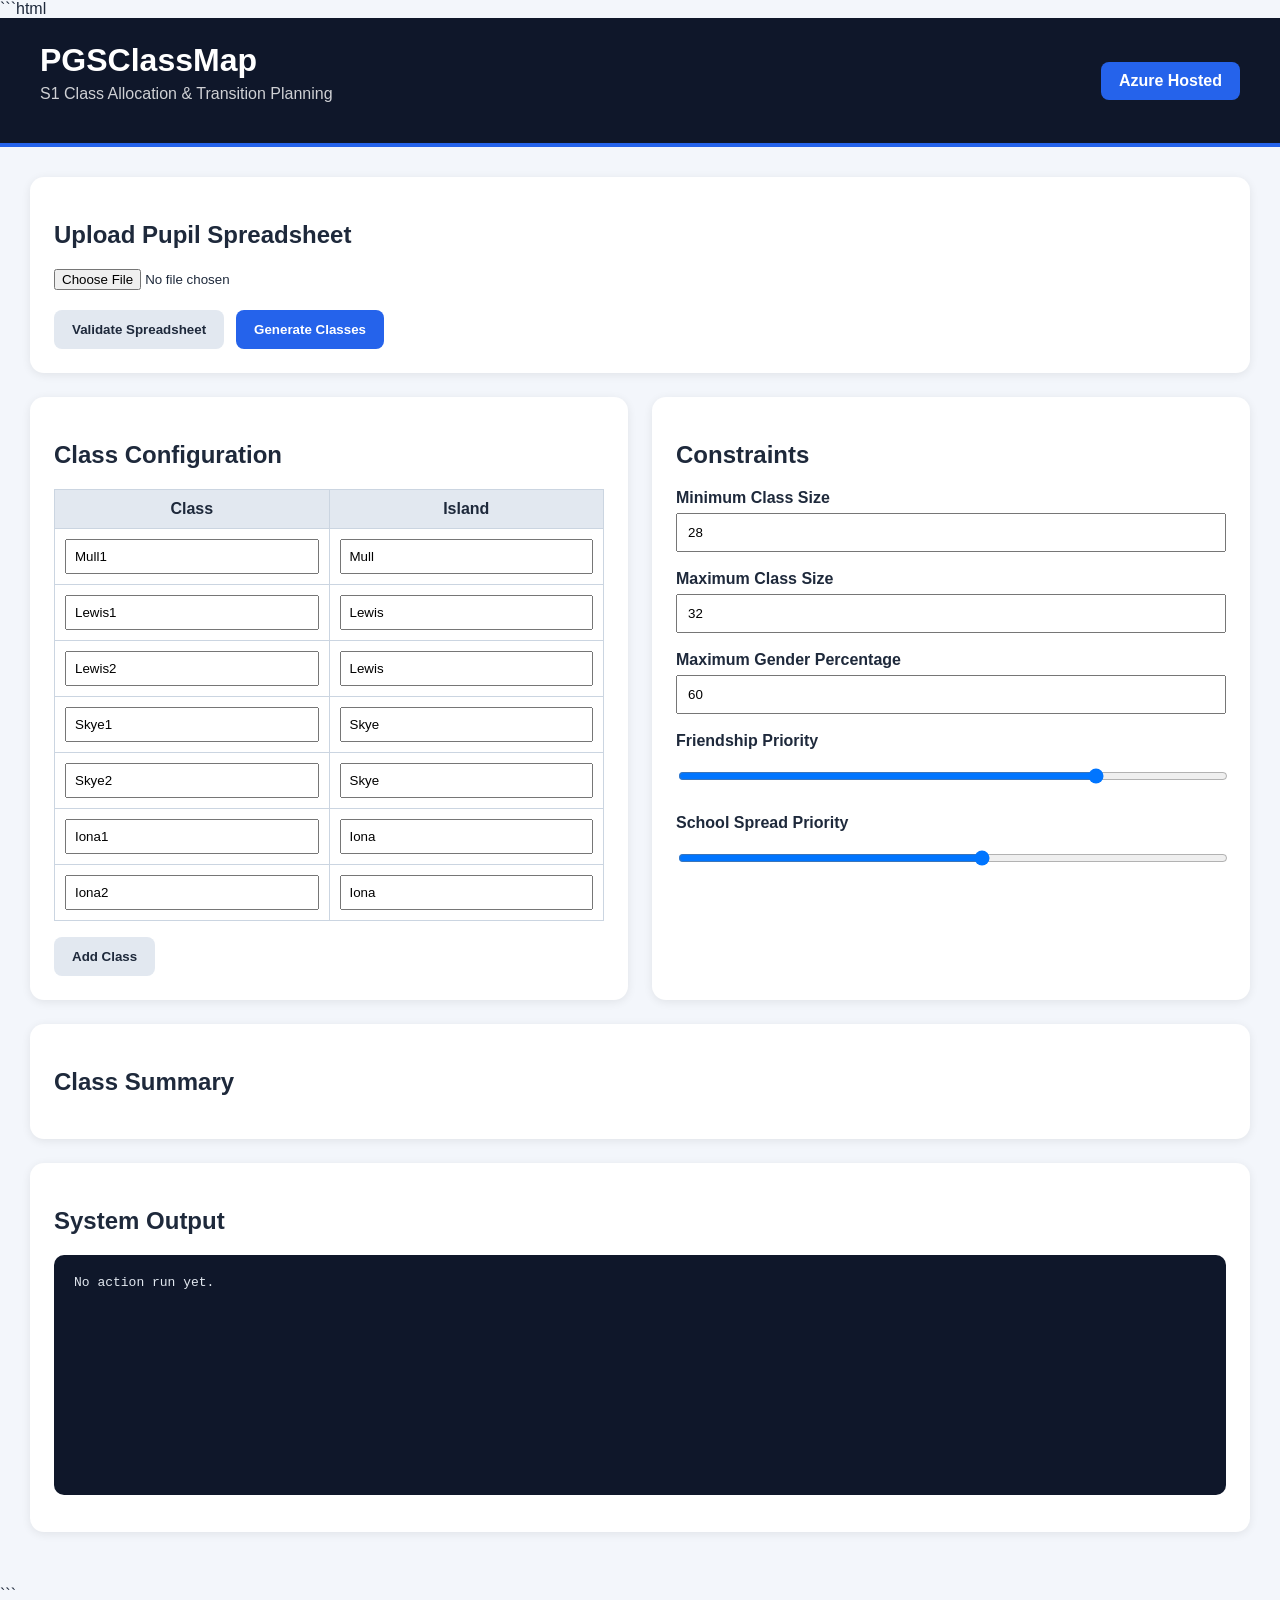
==== frontend/index.html @ bf215d84 "Major UI upgrade and configurable class setup" ====
```html
<!DOCTYPE html>
<html lang="en">
<head>
  <meta charset="UTF-8" />
  <meta name="viewport" content="width=device-width, initial-scale=1.0"/>
  <title>PGSClassMap</title>
  <link rel="stylesheet" href="styles.css">
</head>

<body>

  <header class="topbar">
    <div>
      <h1>PGSClassMap</h1>
      <p>S1 Class Allocation & Transition Planning</p>
    </div>

    <div class="topbar-badge">
      Azure Hosted
    </div>
  </header>

  <main class="container">

    <section class="card">
      <h2>Upload Pupil Spreadsheet</h2>

      <input type="file" id="pupilFile" accept=".xlsx,.xls">

      <div class="button-row">
        <button class="secondary-btn" onclick="validateFile()">
          Validate Spreadsheet
        </button>

        <button class="primary-btn" onclick="generateClasses()">
          Generate Classes
        </button>
      </div>
    </section>

    <section class="grid-2">

      <div class="card">
        <h2>Class Configuration</h2>

        <table id="classTable">
          <thead>
            <tr>
              <th>Class</th>
              <th>Island</th>
            </tr>
          </thead>

          <tbody>
            <tr><td><input value="Mull1"></td><td><input value="Mull"></td></tr>
            <tr><td><input value="Lewis1"></td><td><input value="Lewis"></td></tr>
            <tr><td><input value="Lewis2"></td><td><input value="Lewis"></td></tr>
            <tr><td><input value="Skye1"></td><td><input value="Skye"></td></tr>
            <tr><td><input value="Skye2"></td><td><input value="Skye"></td></tr>
            <tr><td><input value="Iona1"></td><td><input value="Iona"></td></tr>
            <tr><td><input value="Iona2"></td><td><input value="Iona"></td></tr>
          </tbody>
        </table>

        <button class="secondary-btn" onclick="addClassRow()">
          Add Class
        </button>

      </div>

      <div class="card">
        <h2>Constraints</h2>

        <div class="form-group">
          <label>Minimum Class Size</label>
          <input type="number" id="minClassSize" value="28">
        </div>

        <div class="form-group">
          <label>Maximum Class Size</label>
          <input type="number" id="maxClassSize" value="32">
        </div>

        <div class="form-group">
          <label>Maximum Gender Percentage</label>
          <input type="number" id="maxGenderPercent" value="60">
        </div>

        <div class="form-group">
          <label>Friendship Priority</label>
          <input type="range" id="friendPriority" min="1" max="10" value="8">
        </div>

        <div class="form-group">
          <label>School Spread Priority</label>
          <input type="range" id="schoolPriority" min="1" max="10" value="6">
        </div>

      </div>

    </section>

    <section class="card">
      <h2>Class Summary</h2>

      <div id="summaryCards" class="summary-grid">
      </div>
    </section>

    <section class="card">
      <h2>System Output</h2>

      <pre id="result">
No action run yet.
      </pre>
    </section>

  </main>

  <script src="app.js"></script>

</body>
</html>
```
---- frontend/styles.css ----
css
* {
  box-sizing: border-box;
}

body {
  margin: 0;
  background: #f3f6fb;
  font-family: Arial, Helvetica, sans-serif;
  color: #1e293b;
}

.topbar {
  background: #0f172a;
  color: white;
  padding: 24px 40px;

  display: flex;
  justify-content: space-between;
  align-items: center;

  border-bottom: 4px solid #2563eb;
}

.topbar h1 {
  margin: 0;
  font-size: 32px;
}

.topbar p {
  margin-top: 6px;
  opacity: 0.8;
}

.topbar-badge {
  background: #2563eb;
  padding: 10px 18px;
  border-radius: 8px;
  font-weight: bold;
}

.container {
  max-width: 1500px;
  margin: auto;
  padding: 30px;
}

.card {
  background: white;
  padding: 24px;
  margin-bottom: 24px;
  border-radius: 14px;
  box-shadow: 0 2px 10px rgba(0,0,0,0.08);
}

.grid-2 {
  display: grid;
  grid-template-columns: 1fr 1fr;
  gap: 24px;
}

.button-row {
  margin-top: 20px;
  display: flex;
  gap: 12px;
}

.primary-btn {
  background: #2563eb;
  color: white;
  border: none;
  padding: 12px 18px;
  border-radius: 8px;
  cursor: pointer;
  font-weight: bold;
}

.secondary-btn {
  background: #e2e8f0;
  color: #1e293b;
  border: none;
  padding: 12px 18px;
  border-radius: 8px;
  cursor: pointer;
  font-weight: bold;
}

.primary-btn:hover {
  background: #1d4ed8;
}

.secondary-btn:hover {
  background: #cbd5e1;
}

.form-group {
  margin-bottom: 18px;
}

.form-group label {
  display: block;
  margin-bottom: 6px;
  font-weight: bold;
}

.form-group input {
  width: 100%;
  padding: 10px;
}

table {
  width: 100%;
  border-collapse: collapse;
  margin-bottom: 16px;
}

table th {
  background: #e2e8f0;
}

table th,
table td {
  border: 1px solid #cbd5e1;
  padding: 10px;
}

table input {
  width: 100%;
  padding: 8px;
}

.summary-grid {
  display: grid;
  grid-template-columns: repeat(auto-fit, minmax(220px, 1fr));
  gap: 18px;
}

.summary-card {
  background: #eff6ff;
  border-left: 5px solid #2563eb;
  padding: 18px;
  border-radius: 10px;
}

.summary-card h3 {
  margin-top: 0;
}

pre {
  background: #0f172a;
  color: #e2e8f0;
  padding: 20px;
  overflow: auto;
  border-radius: 10px;
  min-height: 200px;
}
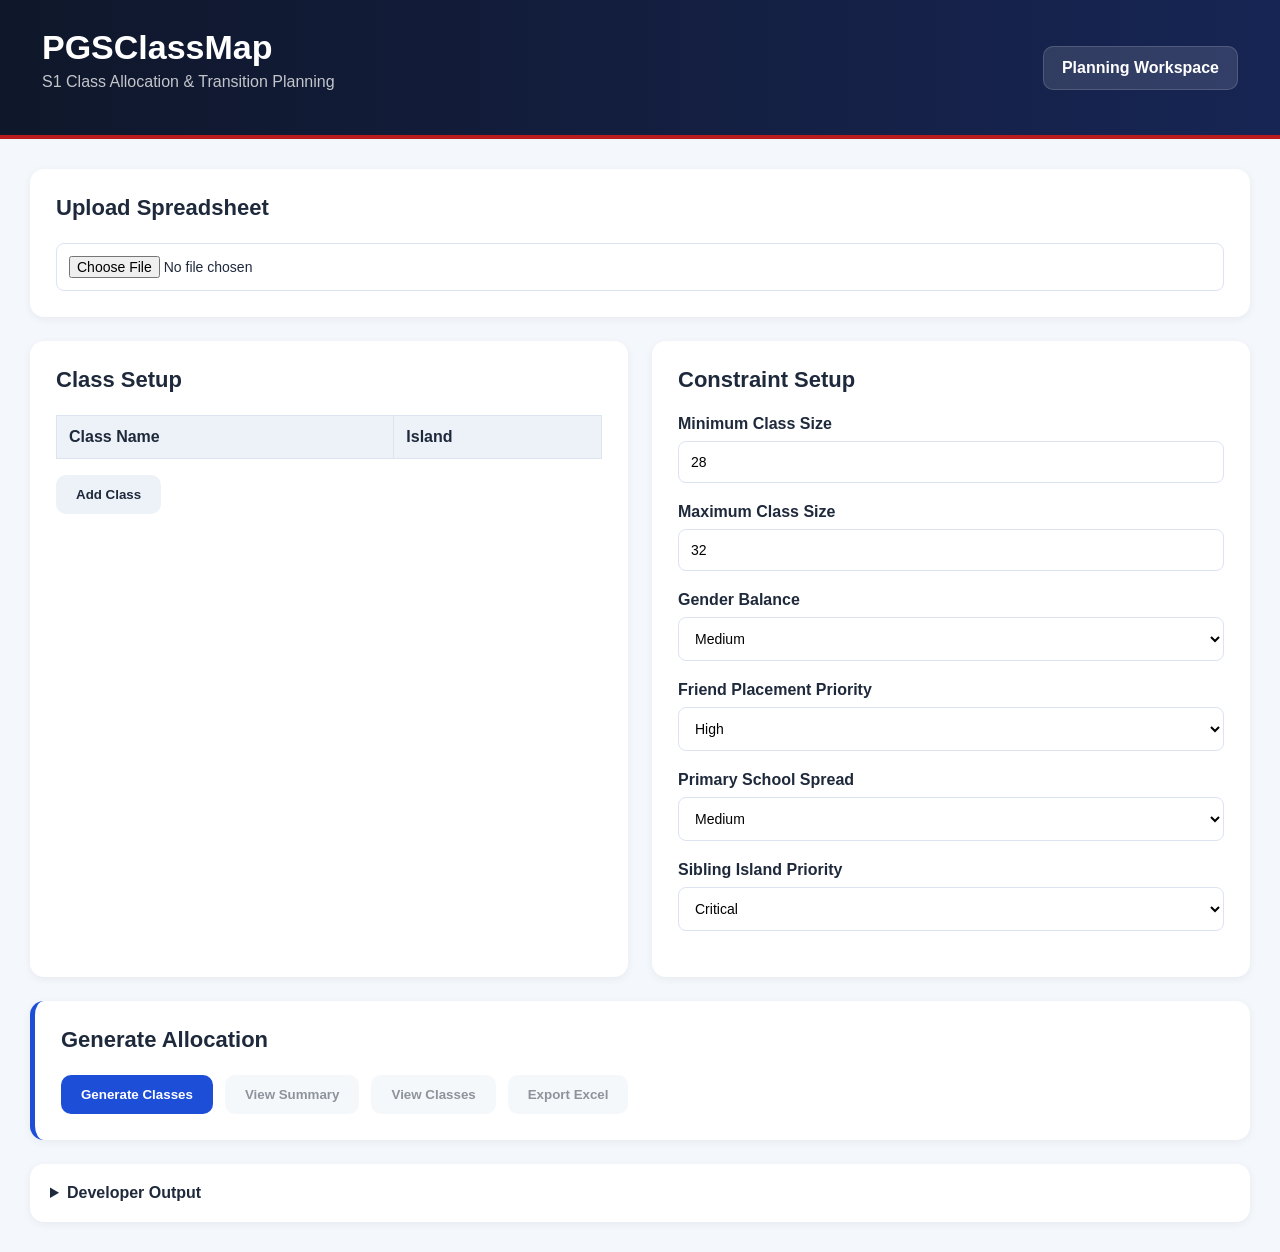
==== commit 9af06a79: "Refactor frontend workflow and styling" ====
--- a/frontend/index.html
+++ b/frontend/index.html
@@ -1,125 +1,216 @@
-```html
 <!DOCTYPE html>
 <html lang="en">
+
 <head>
   <meta charset="UTF-8" />
   <meta name="viewport" content="width=device-width, initial-scale=1.0"/>
+
   <title>PGSClassMap</title>
+
   <link rel="stylesheet" href="styles.css">
 </head>
 
 <body>
 
   <header class="topbar">
+
     <div>
       <h1>PGSClassMap</h1>
       <p>S1 Class Allocation & Transition Planning</p>
     </div>
 
-    <div class="topbar-badge">
-      Azure Hosted
+    <div class="header-badge">
+      Planning Workspace
     </div>
+
   </header>
 
   <main class="container">
 
     <section class="card">
-      <h2>Upload Pupil Spreadsheet</h2>
-
-      <input type="file" id="pupilFile" accept=".xlsx,.xls">
-
-      <div class="button-row">
-        <button class="secondary-btn" onclick="validateFile()">
-          Validate Spreadsheet
-        </button>
-
-        <button class="primary-btn" onclick="generateClasses()">
-          Generate Classes
-        </button>
-      </div>
+
+      <div class="section-header">
+        <h2>Upload Spreadsheet</h2>
+      </div>
+
+      <input
+        type="file"
+        id="pupilFile"
+        accept=".xlsx,.xls"
+      >
+
     </section>
 
     <section class="grid-2">
 
       <div class="card">
-        <h2>Class Configuration</h2>
+
+        <div class="section-header">
+          <h2>Class Setup</h2>
+        </div>
 
         <table id="classTable">
+
           <thead>
             <tr>
-              <th>Class</th>
+              <th>Class Name</th>
               <th>Island</th>
             </tr>
           </thead>
 
           <tbody>
-            <tr><td><input value="Mull1"></td><td><input value="Mull"></td></tr>
-            <tr><td><input value="Lewis1"></td><td><input value="Lewis"></td></tr>
-            <tr><td><input value="Lewis2"></td><td><input value="Lewis"></td></tr>
-            <tr><td><input value="Skye1"></td><td><input value="Skye"></td></tr>
-            <tr><td><input value="Skye2"></td><td><input value="Skye"></td></tr>
-            <tr><td><input value="Iona1"></td><td><input value="Iona"></td></tr>
-            <tr><td><input value="Iona2"></td><td><input value="Iona"></td></tr>
           </tbody>
+
         </table>
 
-        <button class="secondary-btn" onclick="addClassRow()">
+        <button
+          class="secondary-btn"
+          onclick="addClassRow()"
+        >
           Add Class
         </button>
 
       </div>
 
       <div class="card">
-        <h2>Constraints</h2>
+
+        <div class="section-header">
+          <h2>Constraint Setup</h2>
+        </div>
 
         <div class="form-group">
           <label>Minimum Class Size</label>
-          <input type="number" id="minClassSize" value="28">
+
+          <input
+            type="number"
+            id="minClassSize"
+            value="28"
+          >
         </div>
 
         <div class="form-group">
           <label>Maximum Class Size</label>
-          <input type="number" id="maxClassSize" value="32">
-        </div>
-
-        <div class="form-group">
-          <label>Maximum Gender Percentage</label>
-          <input type="number" id="maxGenderPercent" value="60">
-        </div>
-
-        <div class="form-group">
-          <label>Friendship Priority</label>
-          <input type="range" id="friendPriority" min="1" max="10" value="8">
-        </div>
-
-        <div class="form-group">
-          <label>School Spread Priority</label>
-          <input type="range" id="schoolPriority" min="1" max="10" value="6">
+
+          <input
+            type="number"
+            id="maxClassSize"
+            value="32"
+          >
+        </div>
+
+        <div class="form-group">
+
+          <label>Gender Balance</label>
+
+          <select id="genderPriority">
+            <option value="1">Very Low</option>
+            <option value="2">Low</option>
+            <option value="3" selected>Medium</option>
+            <option value="4">High</option>
+            <option value="5">Critical</option>
+          </select>
+
+        </div>
+
+        <div class="form-group">
+
+          <label>Friend Placement Priority</label>
+
+          <select id="friendPriority">
+            <option value="1">Very Low</option>
+            <option value="2">Low</option>
+            <option value="3">Medium</option>
+            <option value="4" selected>High</option>
+            <option value="5">Critical</option>
+          </select>
+
+        </div>
+
+        <div class="form-group">
+
+          <label>Primary School Spread</label>
+
+          <select id="schoolPriority">
+            <option value="1">Very Low</option>
+            <option value="2">Low</option>
+            <option value="3" selected>Medium</option>
+            <option value="4">High</option>
+            <option value="5">Critical</option>
+          </select>
+
+        </div>
+
+        <div class="form-group">
+
+          <label>Sibling Island Priority</label>
+
+          <select id="siblingPriority">
+            <option value="3">Medium</option>
+            <option value="4">High</option>
+            <option value="5" selected>Critical</option>
+          </select>
+
         </div>
 
       </div>
 
     </section>
 
-    <section class="card">
-      <h2>Class Summary</h2>
-
-      <div id="summaryCards" class="summary-grid">
-      </div>
+    <section class="card action-card">
+
+      <div class="section-header">
+        <h2>Generate Allocation</h2>
+      </div>
+
+      <div class="button-row">
+
+        <button
+          class="primary-btn"
+          onclick="generateClasses()"
+        >
+          Generate Classes
+        </button>
+
+        <button
+          class="secondary-btn"
+          disabled
+        >
+          View Summary
+        </button>
+
+        <button
+          class="secondary-btn"
+          disabled
+        >
+          View Classes
+        </button>
+
+        <button
+          class="secondary-btn"
+          disabled
+        >
+          Export Excel
+        </button>
+
+      </div>
+
     </section>
 
-    <section class="card">
-      <h2>System Output</h2>
+    <details class="debug-panel">
+
+      <summary>
+        Developer Output
+      </summary>
 
       <pre id="result">
-No action run yet.
+No output yet.
       </pre>
-    </section>
+
+    </details>
 
   </main>
 
   <script src="app.js"></script>
 
 </body>
-</html>
-```
+</html>
--- a/frontend/styles.css
+++ b/frontend/styles.css
@@ -1,156 +1,303 @@
-css
+:root {
+
+  --school-blue: #1d4ed8;
+  --school-blue-dark: #0f172a;
+
+  --school-red: #b91c1c;
+
+  --school-white: #ffffff;
+
+  --background: #f4f7fb;
+
+  --card-bg: #ffffff;
+
+  --border: #dbe4f0;
+
+  --text-main: #1e293b;
+
+  --text-muted: #64748b;
+
+  --shadow:
+    0 2px 8px rgba(0,0,0,0.06);
+
+  --radius: 14px;
+}
+
 * {
   box-sizing: border-box;
 }
 
 body {
+
   margin: 0;
-  background: #f3f6fb;
-  font-family: Arial, Helvetica, sans-serif;
-  color: #1e293b;
+
+  background: var(--background);
+
+  color: var(--text-main);
+
+  font-family:
+    Inter,
+    Segoe UI,
+    Arial,
+    sans-serif;
 }
 
 .topbar {
-  background: #0f172a;
+
+  background:
+    linear-gradient(
+      90deg,
+      var(--school-blue-dark),
+      #172554
+    );
+
   color: white;
-  padding: 24px 40px;
+
+  padding: 28px 42px;
 
   display: flex;
+
   justify-content: space-between;
+
   align-items: center;
 
-  border-bottom: 4px solid #2563eb;
+  border-bottom:
+    4px solid var(--school-red);
 }
 
 .topbar h1 {
+
   margin: 0;
-  font-size: 32px;
+
+  font-size: 34px;
+
+  font-weight: 700;
 }
 
 .topbar p {
+
   margin-top: 6px;
-  opacity: 0.8;
-}
-
-.topbar-badge {
-  background: #2563eb;
-  padding: 10px 18px;
+
+  color: rgba(255,255,255,0.75);
+}
+
+.header-badge {
+
+  background:
+    rgba(255,255,255,0.12);
+
+  padding: 12px 18px;
+
+  border-radius: 10px;
+
+  border:
+    1px solid rgba(255,255,255,0.15);
+
+  font-weight: 600;
+}
+
+.container {
+
+  max-width: 1500px;
+
+  margin: auto;
+
+  padding: 30px;
+}
+
+.grid-2 {
+
+  display: grid;
+
+  grid-template-columns: 1fr 1fr;
+
+  gap: 24px;
+}
+
+.card {
+
+  background: var(--card-bg);
+
+  border-radius: var(--radius);
+
+  box-shadow: var(--shadow);
+
+  padding: 26px;
+
+  margin-bottom: 24px;
+}
+
+.section-header {
+
+  margin-bottom: 22px;
+}
+
+.section-header h2 {
+
+  margin: 0;
+
+  font-size: 22px;
+}
+
+.form-group {
+
+  margin-bottom: 20px;
+}
+
+.form-group label {
+
+  display: block;
+
+  margin-bottom: 8px;
+
+  font-weight: 600;
+}
+
+input,
+select {
+
+  width: 100%;
+
+  padding: 12px;
+
   border-radius: 8px;
-  font-weight: bold;
-}
-
-.container {
-  max-width: 1500px;
-  margin: auto;
-  padding: 30px;
-}
-
-.card {
+
+  border:
+    1px solid var(--border);
+
   background: white;
-  padding: 24px;
-  margin-bottom: 24px;
-  border-radius: 14px;
-  box-shadow: 0 2px 10px rgba(0,0,0,0.08);
-}
-
-.grid-2 {
-  display: grid;
-  grid-template-columns: 1fr 1fr;
-  gap: 24px;
-}
-
-.button-row {
-  margin-top: 20px;
-  display: flex;
-  gap: 12px;
-}
-
-.primary-btn {
-  background: #2563eb;
-  color: white;
-  border: none;
-  padding: 12px 18px;
-  border-radius: 8px;
-  cursor: pointer;
-  font-weight: bold;
-}
-
-.secondary-btn {
-  background: #e2e8f0;
-  color: #1e293b;
-  border: none;
-  padding: 12px 18px;
-  border-radius: 8px;
-  cursor: pointer;
-  font-weight: bold;
-}
-
-.primary-btn:hover {
-  background: #1d4ed8;
-}
-
-.secondary-btn:hover {
-  background: #cbd5e1;
-}
-
-.form-group {
-  margin-bottom: 18px;
-}
-
-.form-group label {
-  display: block;
-  margin-bottom: 6px;
-  font-weight: bold;
-}
-
-.form-group input {
+
+  font-size: 14px;
+}
+
+table {
+
   width: 100%;
-  padding: 10px;
-}
-
-table {
-  width: 100%;
+
   border-collapse: collapse;
+
   margin-bottom: 16px;
 }
 
 table th {
-  background: #e2e8f0;
+
+  text-align: left;
+
+  background: #edf2f8;
+
+  color: var(--text-main);
 }
 
 table th,
 table td {
-  border: 1px solid #cbd5e1;
-  padding: 10px;
-}
-
-table input {
-  width: 100%;
-  padding: 8px;
-}
-
-.summary-grid {
-  display: grid;
-  grid-template-columns: repeat(auto-fit, minmax(220px, 1fr));
-  gap: 18px;
-}
-
-.summary-card {
-  background: #eff6ff;
-  border-left: 5px solid #2563eb;
+
+  border:
+    1px solid var(--border);
+
+  padding: 12px;
+}
+
+.button-row {
+
+  display: flex;
+
+  gap: 12px;
+
+  flex-wrap: wrap;
+}
+
+.primary-btn {
+
+  background: var(--school-blue);
+
+  color: white;
+
+  border: none;
+
+  padding: 12px 20px;
+
+  border-radius: 10px;
+
+  font-weight: 600;
+
+  cursor: pointer;
+
+  transition: 0.2s;
+}
+
+.primary-btn:hover {
+
+  background: #1e40af;
+}
+
+.secondary-btn {
+
+  background: #edf2f8;
+
+  color: var(--text-main);
+
+  border: none;
+
+  padding: 12px 20px;
+
+  border-radius: 10px;
+
+  font-weight: 600;
+
+  cursor: pointer;
+
+  transition: 0.2s;
+}
+
+.secondary-btn:hover {
+
+  background: #dbe4f0;
+}
+
+.secondary-btn:disabled {
+
+  opacity: 0.5;
+
+  cursor: not-allowed;
+}
+
+.action-card {
+
+  border-left:
+    5px solid var(--school-blue);
+}
+
+.debug-panel {
+
+  background: white;
+
+  border-radius: var(--radius);
+
+  padding: 20px;
+
+  box-shadow: var(--shadow);
+}
+
+.debug-panel summary {
+
+  cursor: pointer;
+
+  font-weight: 600;
+}
+
+pre {
+
+  background: #0f172a;
+
+  color: #dbeafe;
+
   padding: 18px;
+
+  overflow: auto;
+
   border-radius: 10px;
-}
-
-.summary-card h3 {
-  margin-top: 0;
-}
-
-pre {
-  background: #0f172a;
-  color: #e2e8f0;
-  padding: 20px;
-  overflow: auto;
-  border-radius: 10px;
-  min-height: 200px;
+
+  margin-top: 16px;
+
+  min-height: 180px;
 }
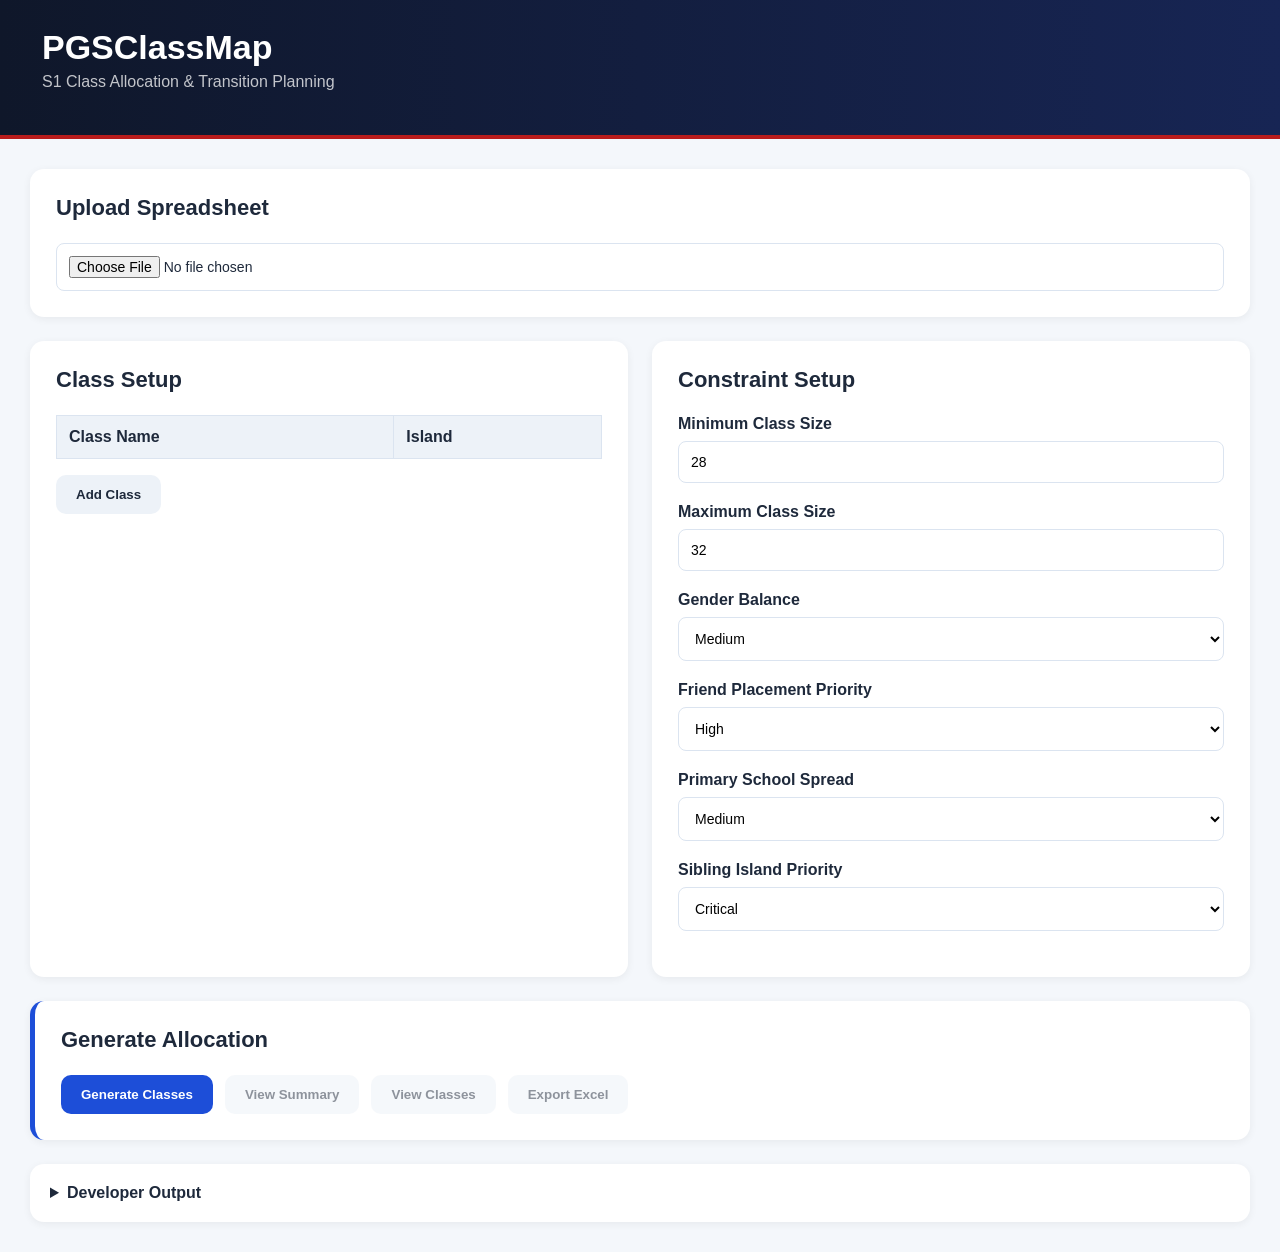
==== commit 3acdb780: "Add Excel-style summary and export" ====
--- a/frontend/index.html
+++ b/frontend/index.html
@@ -4,104 +4,66 @@
 <head>
   <meta charset="UTF-8" />
   <meta name="viewport" content="width=device-width, initial-scale=1.0"/>
-
   <title>PGSClassMap</title>
-
   <link rel="stylesheet" href="styles.css">
 </head>
 
 <body>
 
   <header class="topbar">
-
     <div>
       <h1>PGSClassMap</h1>
       <p>S1 Class Allocation & Transition Planning</p>
     </div>
-
-    <div class="header-badge">
-      Planning Workspace
-    </div>
-
   </header>
 
   <main class="container">
 
     <section class="card">
-
       <div class="section-header">
         <h2>Upload Spreadsheet</h2>
       </div>
 
-      <input
-        type="file"
-        id="pupilFile"
-        accept=".xlsx,.xls"
-      >
-
+      <input type="file" id="pupilFile" accept=".xlsx,.xls">
     </section>
 
     <section class="grid-2">
 
       <div class="card">
-
         <div class="section-header">
           <h2>Class Setup</h2>
         </div>
 
         <table id="classTable">
-
           <thead>
             <tr>
               <th>Class Name</th>
               <th>Island</th>
             </tr>
           </thead>
-
-          <tbody>
-          </tbody>
-
+          <tbody></tbody>
         </table>
 
-        <button
-          class="secondary-btn"
-          onclick="addClassRow()"
-        >
-          Add Class
-        </button>
-
+        <button class="secondary-btn" onclick="addClassRow()">Add Class</button>
       </div>
 
       <div class="card">
-
         <div class="section-header">
           <h2>Constraint Setup</h2>
         </div>
 
         <div class="form-group">
           <label>Minimum Class Size</label>
-
-          <input
-            type="number"
-            id="minClassSize"
-            value="28"
-          >
+          <input type="number" id="minClassSize" value="28">
         </div>
 
         <div class="form-group">
           <label>Maximum Class Size</label>
-
-          <input
-            type="number"
-            id="maxClassSize"
-            value="32"
-          >
+          <input type="number" id="maxClassSize" value="32">
         </div>
 
         <div class="form-group">
-
           <label>Gender Balance</label>
-
           <select id="genderPriority">
             <option value="1">Very Low</option>
             <option value="2">Low</option>
@@ -109,13 +71,10 @@
             <option value="4">High</option>
             <option value="5">Critical</option>
           </select>
-
         </div>
 
         <div class="form-group">
-
           <label>Friend Placement Priority</label>
-
           <select id="friendPriority">
             <option value="1">Very Low</option>
             <option value="2">Low</option>
@@ -123,13 +82,10 @@
             <option value="4" selected>High</option>
             <option value="5">Critical</option>
           </select>
-
         </div>
 
         <div class="form-group">
-
           <label>Primary School Spread</label>
-
           <select id="schoolPriority">
             <option value="1">Very Low</option>
             <option value="2">Low</option>
@@ -137,75 +93,39 @@
             <option value="4">High</option>
             <option value="5">Critical</option>
           </select>
-
         </div>
 
         <div class="form-group">
-
           <label>Sibling Island Priority</label>
-
           <select id="siblingPriority">
             <option value="3">Medium</option>
             <option value="4">High</option>
             <option value="5" selected>Critical</option>
           </select>
-
         </div>
-
       </div>
 
     </section>
 
     <section class="card action-card">
-
       <div class="section-header">
         <h2>Generate Allocation</h2>
       </div>
 
       <div class="button-row">
+        <button class="primary-btn" onclick="generateClasses()">Generate Classes</button>
 
-        <button
-          class="primary-btn"
-          onclick="generateClasses()"
-        >
-          Generate Classes
-        </button>
+        <button id="viewSummaryBtn" class="secondary-btn" disabled onclick="openSummary()">View Summary</button>
 
-        <button
-          class="secondary-btn"
-          disabled
-        >
-          View Summary
-        </button>
+        <button class="secondary-btn" disabled>View Classes</button>
 
-        <button
-          class="secondary-btn"
-          disabled
-        >
-          View Classes
-        </button>
-
-        <button
-          class="secondary-btn"
-          disabled
-        >
-          Export Excel
-        </button>
-
+        <button id="exportExcelBtn" class="secondary-btn" disabled onclick="exportExcel()">Export Excel</button>
       </div>
-
     </section>
 
     <details class="debug-panel">
-
-      <summary>
-        Developer Output
-      </summary>
-
-      <pre id="result">
-No output yet.
-      </pre>
-
+      <summary>Developer Output</summary>
+      <pre id="result">No output yet.</pre>
     </details>
 
   </main>
@@ -213,4 +133,4 @@
   <script src="app.js"></script>
 
 </body>
-</html>+</html>
--- a/frontend/styles.css
+++ b/frontend/styles.css
@@ -300,4 +300,76 @@
   margin-top: 16px;
 
   min-height: 180px;
-}+}
+
+
+.report-page .card {
+  overflow: hidden;
+}
+
+.report-title h2 {
+  margin: 0 0 10px 0;
+  color: var(--school-blue-dark);
+}
+
+.kpi-grid {
+  display: grid;
+  grid-template-columns: repeat(auto-fit, minmax(210px, 1fr));
+  gap: 18px;
+  margin-bottom: 24px;
+}
+
+.kpi-card {
+  background: white;
+  border-radius: var(--radius);
+  box-shadow: var(--shadow);
+  padding: 22px;
+  border-top: 5px solid var(--school-blue);
+}
+
+.kpi-card span {
+  display: block;
+  color: var(--text-muted);
+  font-weight: 600;
+  margin-bottom: 8px;
+}
+
+.kpi-card strong {
+  font-size: 30px;
+  color: var(--school-blue-dark);
+}
+
+.report-section-title {
+  background: var(--school-blue);
+  color: white;
+  padding: 12px 16px;
+  margin: -26px -26px 20px -26px;
+  font-size: 18px;
+}
+
+.table-wrap {
+  overflow-x: auto;
+}
+
+.report-table {
+  width: 100%;
+  border-collapse: collapse;
+  font-size: 14px;
+}
+
+.report-table th {
+  background: #dbeafe;
+  color: #0f172a;
+  font-weight: 700;
+}
+
+.report-table th,
+.report-table td {
+  border: 1px solid var(--border);
+  padding: 10px 12px;
+  text-align: left;
+}
+
+.report-table tbody tr:nth-child(even) {
+  background: #f8fafc;
+}
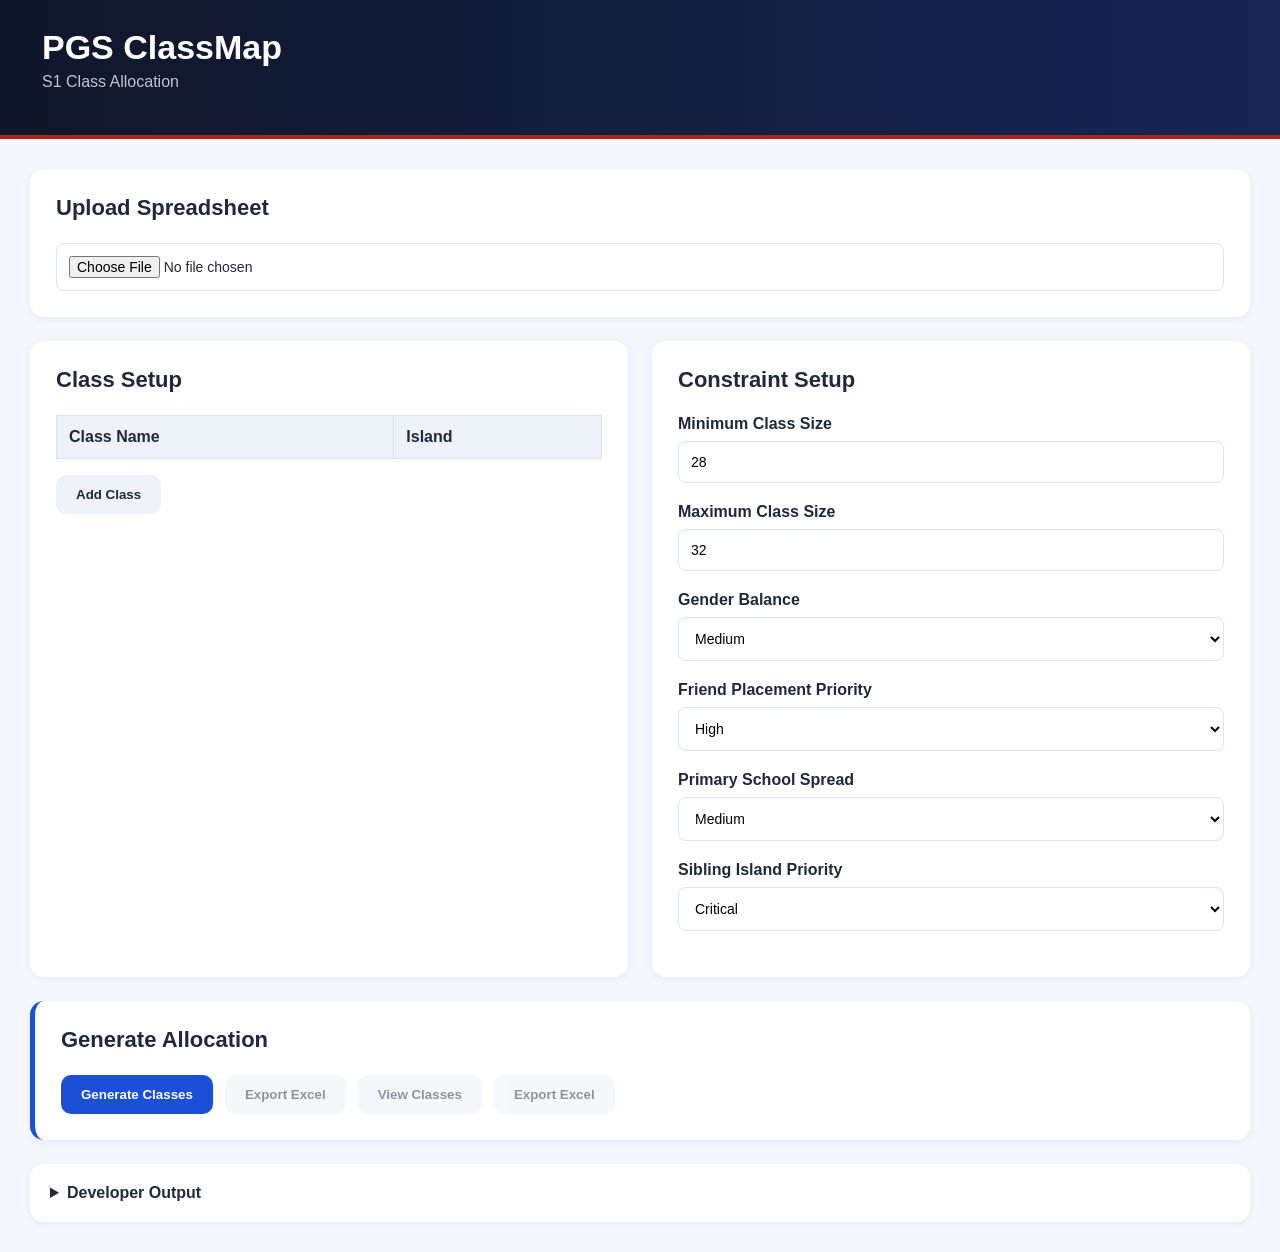
==== commit cc740ef1: "Fix summary rendering and export flow" ====
--- a/frontend/index.html
+++ b/frontend/index.html
@@ -4,7 +4,7 @@
 <head>
   <meta charset="UTF-8" />
   <meta name="viewport" content="width=device-width, initial-scale=1.0"/>
-  <title>PGSClassMap</title>
+  <title>PGS ClassMap</title>
   <link rel="stylesheet" href="styles.css">
 </head>
 
@@ -12,8 +12,8 @@
 
   <header class="topbar">
     <div>
-      <h1>PGSClassMap</h1>
-      <p>S1 Class Allocation & Transition Planning</p>
+      <h1>PGS ClassMap</h1>
+      <p>S1 Class Allocation</p>
     </div>
   </header>
 
@@ -115,11 +115,26 @@
       <div class="button-row">
         <button class="primary-btn" onclick="generateClasses()">Generate Classes</button>
 
-        <button id="viewSummaryBtn" class="secondary-btn" disabled onclick="openSummary()">View Summary</button>
+        <button
+  id="exportBtn"
+  class="secondary-btn"
+  disabled
+  onclick="exportExcel()"
+>
+  Export Excel
+</button>
 
         <button class="secondary-btn" disabled>View Classes</button>
 
-        <button id="exportExcelBtn" class="secondary-btn" disabled onclick="exportExcel()">Export Excel</button>
+        <button
+  id="exportBtn"
+  class="secondary-btn"
+  disabled
+  onclick="exportExcel()"
+>
+  Export Excel
+</button>
+
       </div>
     </section>
 
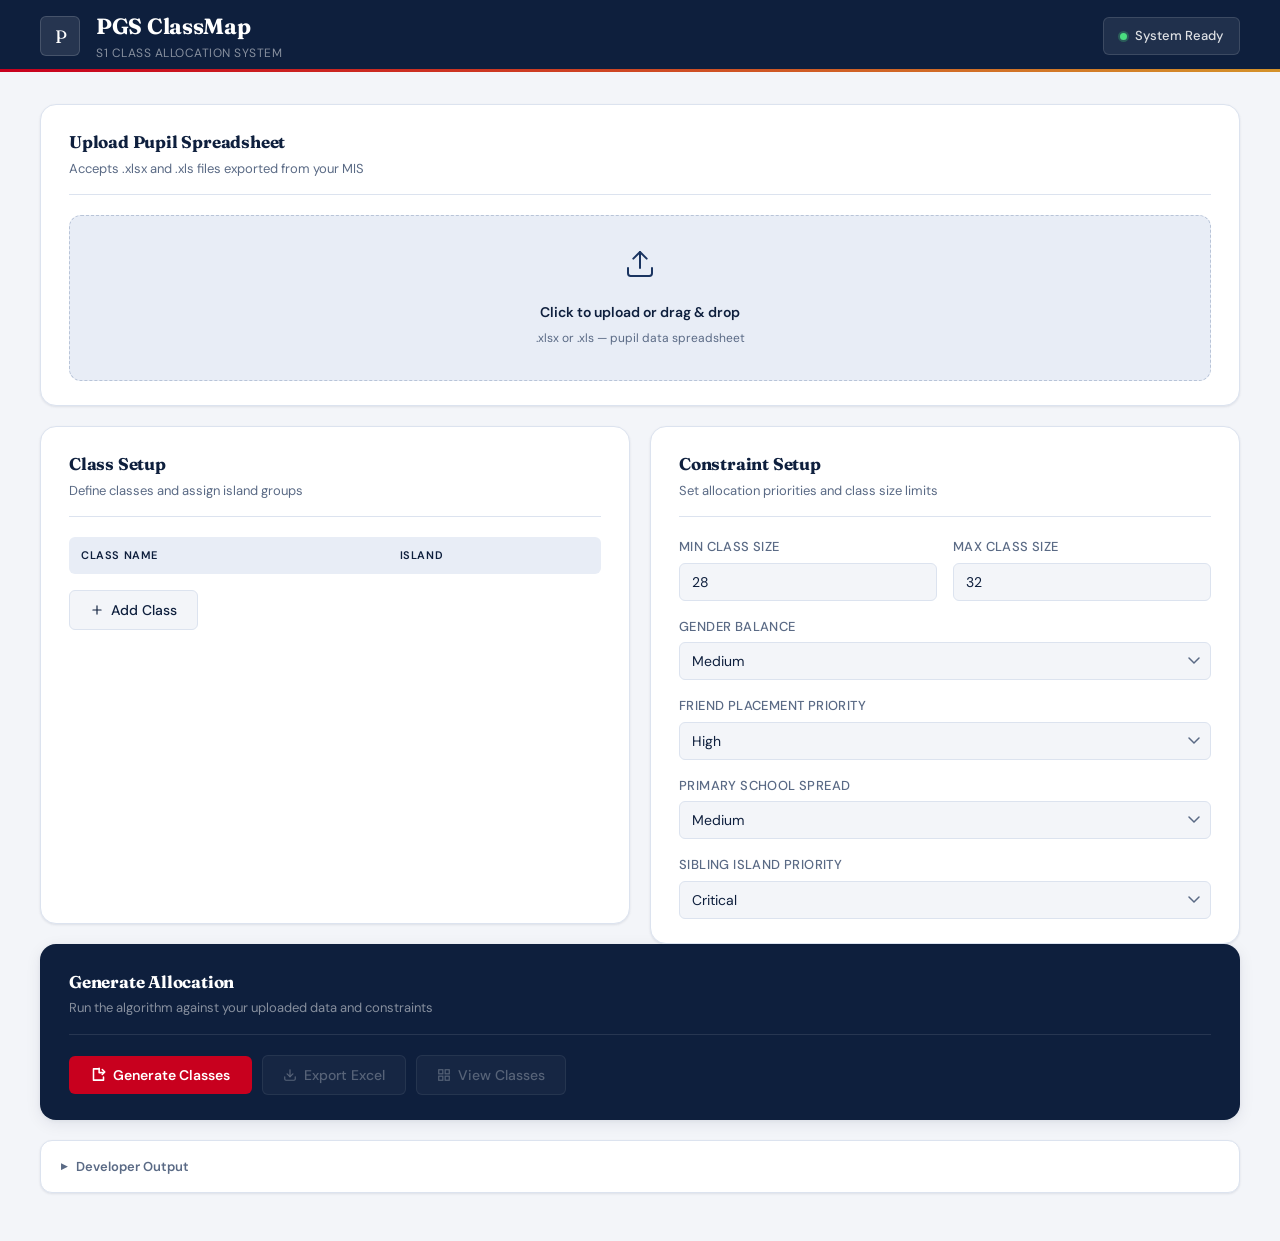
==== commit 31fd0fe0: "cosmetic changes by Claude AI" ====
--- a/frontend/index.html
+++ b/frontend/index.html
@@ -1,39 +1,58 @@
 <!DOCTYPE html>
 <html lang="en">
-
 <head>
   <meta charset="UTF-8" />
   <meta name="viewport" content="width=device-width, initial-scale=1.0"/>
   <title>PGS ClassMap</title>
+  <link rel="preconnect" href="https://fonts.googleapis.com">
+  <link rel="preconnect" href="https://fonts.gstatic.com" crossorigin>
+  <link href="https://fonts.googleapis.com/css2?family=DM+Sans:wght@300;400;500;600&family=Fraunces:opsz,wght@9..144,700&display=swap" rel="stylesheet">
   <link rel="stylesheet" href="styles.css">
 </head>
 
 <body>
 
   <header class="topbar">
-    <div>
-      <h1>PGS ClassMap</h1>
-      <p>S1 Class Allocation</p>
+    <div class="brand">
+      <div class="brand-icon">P</div>
+      <div>
+        <h1>PGS ClassMap</h1>
+        <div class="topbar-sub">S1 Class Allocation System</div>
+      </div>
     </div>
+    <div class="header-badge">System Ready</div>
   </header>
 
   <main class="container">
 
+    <!-- Upload -->
     <section class="card">
       <div class="section-header">
-        <h2>Upload Spreadsheet</h2>
+        <h2>Upload Pupil Spreadsheet</h2>
+        <p>Accepts .xlsx and .xls files exported from your MIS</p>
       </div>
-
-      <input type="file" id="pupilFile" accept=".xlsx,.xls">
+      <div class="upload-area">
+        <input type="file" id="pupilFile" accept=".xlsx,.xls">
+        <div class="upload-icon">
+          <svg width="32" height="32" viewBox="0 0 24 24" fill="none" stroke="currentColor" stroke-width="1.5" stroke-linecap="round" stroke-linejoin="round">
+            <path d="M21 15v4a2 2 0 0 1-2 2H5a2 2 0 0 1-2-2v-4"/>
+            <polyline points="17 8 12 3 7 8"/>
+            <line x1="12" y1="3" x2="12" y2="15"/>
+          </svg>
+        </div>
+        <span class="upload-label">Click to upload or drag & drop</span>
+        <span class="upload-hint">.xlsx or .xls — pupil data spreadsheet</span>
+      </div>
     </section>
 
+    <!-- Class Setup + Constraints -->
     <section class="grid-2">
 
       <div class="card">
         <div class="section-header">
           <h2>Class Setup</h2>
+          <p>Define classes and assign island groups</p>
         </div>
-
         <table id="classTable">
           <thead>
             <tr>
@@ -43,23 +62,27 @@
           </thead>
           <tbody></tbody>
         </table>
-
-        <button class="secondary-btn" onclick="addClassRow()">Add Class</button>
+        <button class="secondary-btn" style="background:#f3f5f9;color:#0e1f3d;border-color:#dce3ef" onclick="addClassRow()">
+          <svg width="14" height="14" viewBox="0 0 24 24" fill="none" stroke="currentColor" stroke-width="2" stroke-linecap="round"><line x1="12" y1="5" x2="12" y2="19"/><line x1="5" y1="12" x2="19" y2="12"/></svg>
+          Add Class
+        </button>
       </div>
 
       <div class="card">
         <div class="section-header">
           <h2>Constraint Setup</h2>
+          <p>Set allocation priorities and class size limits</p>
         </div>
 
-        <div class="form-group">
-          <label>Minimum Class Size</label>
-          <input type="number" id="minClassSize" value="28">
-        </div>
-
-        <div class="form-group">
-          <label>Maximum Class Size</label>
-          <input type="number" id="maxClassSize" value="32">
+        <div class="constraint-grid">
+          <div class="form-group">
+            <label>Min Class Size</label>
+            <input type="number" id="minClassSize" value="28">
+          </div>
+          <div class="form-group">
+            <label>Max Class Size</label>
+            <input type="number" id="maxClassSize" value="32">
+          </div>
         </div>
 
         <div class="form-group">
@@ -107,37 +130,31 @@
 
     </section>
 
+    <!-- Generate -->
     <section class="card action-card">
       <div class="section-header">
         <h2>Generate Allocation</h2>
+        <p>Run the algorithm against your uploaded data and constraints</p>
       </div>
+      <div class="button-row">
+        <button class="primary-btn" onclick="generateClasses()">
+          <svg width="15" height="15" viewBox="0 0 24 24" fill="none" stroke="currentColor" stroke-width="2.5" stroke-linecap="round" stroke-linejoin="round"><polyline points="13 2 13 9 20 9"/><path d="M20 16.24V21H4V3h9"/><polyline points="18 4 22 8 18 12"/></svg>
+          Generate Classes
+        </button>
 
-      <div class="button-row">
-        <button class="primary-btn" onclick="generateClasses()">Generate Classes</button>
+        <button id="exportBtn" class="secondary-btn" disabled onclick="exportExcel()">
+          <svg width="14" height="14" viewBox="0 0 24 24" fill="none" stroke="currentColor" stroke-width="2" stroke-linecap="round"><path d="M21 15v4a2 2 0 0 1-2 2H5a2 2 0 0 1-2-2v-4"/><polyline points="7 10 12 15 17 10"/><line x1="12" y1="15" x2="12" y2="3"/></svg>
+          Export Excel
+        </button>
 
-        <button
-  id="exportBtn"
-  class="secondary-btn"
-  disabled
-  onclick="exportExcel()"
->
-  Export Excel
-</button>
-
-        <button class="secondary-btn" disabled>View Classes</button>
-
-        <button
-  id="exportBtn"
-  class="secondary-btn"
-  disabled
-  onclick="exportExcel()"
->
-  Export Excel
-</button>
-
+        <button id="viewSummaryBtn" class="secondary-btn" disabled onclick="openSummary()">
+          <svg width="14" height="14" viewBox="0 0 24 24" fill="none" stroke="currentColor" stroke-width="2" stroke-linecap="round"><rect x="3" y="3" width="7" height="7"/><rect x="14" y="3" width="7" height="7"/><rect x="14" y="14" width="7" height="7"/><rect x="3" y="14" width="7" height="7"/></svg>
+          View Classes
+        </button>
       </div>
     </section>
 
+    <!-- Debug -->
     <details class="debug-panel">
       <summary>Developer Output</summary>
       <pre id="result">No output yet.</pre>
--- a/frontend/styles.css
+++ b/frontend/styles.css
@@ -1,350 +1,494 @@
+@import url('https://fonts.googleapis.com/css2?family=DM+Sans:wght@300;400;500;600&family=Fraunces:ital,wght@0,700;1,400&display=swap');
+
 :root {
-
-  --school-blue: #1d4ed8;
-  --school-blue-dark: #0f172a;
-
-  --school-red: #b91c1c;
-
-  --school-white: #ffffff;
-
-  --background: #f4f7fb;
-
-  --card-bg: #ffffff;
-
-  --border: #dbe4f0;
-
-  --text-main: #1e293b;
-
-  --text-muted: #64748b;
-
-  --shadow:
-    0 2px 8px rgba(0,0,0,0.06);
-
-  --radius: 14px;
-}
-
-* {
+  --navy: #0e1f3d;
+  --navy-mid: #1a3460;
+  --navy-light: #e8edf6;
+  --accent: #c8001e;
+  --accent-soft: #fdf0f2;
+  --gold: #d4922a;
+  --gold-soft: #fdf6ec;
+  --bg: #f3f5f9;
+  --surface: #ffffff;
+  --border: #dce3ef;
+  --border-strong: #b8c4d8;
+  --text: #0e1f3d;
+  --text-muted: #5a6a85;
+  --text-faint: #8e9eb5;
+  --radius-sm: 6px;
+  --radius: 12px;
+  --radius-lg: 16px;
+  --shadow-sm: 0 1px 3px rgba(14,31,61,0.06), 0 1px 2px rgba(14,31,61,0.04);
+  --shadow: 0 4px 16px rgba(14,31,61,0.08), 0 1px 4px rgba(14,31,61,0.05);
+  --shadow-lg: 0 8px 32px rgba(14,31,61,0.12), 0 2px 8px rgba(14,31,61,0.06);
+}
+
+*, *::before, *::after {
   box-sizing: border-box;
 }
 
 body {
-
   margin: 0;
-
-  background: var(--background);
-
-  color: var(--text-main);
-
-  font-family:
-    Inter,
-    Segoe UI,
-    Arial,
-    sans-serif;
-}
-
+  background: var(--bg);
+  color: var(--text);
+  font-family: 'DM Sans', system-ui, sans-serif;
+  font-size: 14px;
+  line-height: 1.5;
+  -webkit-font-smoothing: antialiased;
+}
+
+/* ── Topbar ───────────────────────────────────────────────── */
 .topbar {
-
-  background:
-    linear-gradient(
-      90deg,
-      var(--school-blue-dark),
-      #172554
-    );
-
+  background: var(--navy);
   color: white;
-
-  padding: 28px 42px;
-
-  display: flex;
-
+  padding: 0 40px;
+  display: flex;
   justify-content: space-between;
-
-  align-items: center;
-
-  border-bottom:
-    4px solid var(--school-red);
+  align-items: center;
+  height: 72px;
+  position: relative;
+}
+
+.topbar::after {
+  content: '';
+  position: absolute;
+  bottom: 0;
+  left: 0;
+  right: 0;
+  height: 3px;
+  background: linear-gradient(90deg, var(--accent) 0%, var(--gold) 100%);
+}
+
+.brand {
+  display: flex;
+  align-items: center;
+  gap: 16px;
+}
+
+.brand-icon {
+  width: 40px;
+  height: 40px;
+  background: rgba(255,255,255,0.1);
+  border: 1px solid rgba(255,255,255,0.15);
+  border-radius: var(--radius-sm);
+  display: flex;
+  align-items: center;
+  justify-content: center;
+  font-family: 'Fraunces', serif;
+  font-size: 18px;
+  color: white;
+  letter-spacing: -1px;
 }
 
 .topbar h1 {
-
   margin: 0;
-
-  font-size: 34px;
-
+  font-family: 'Fraunces', serif;
+  font-size: 22px;
   font-weight: 700;
-}
-
-.topbar p {
-
-  margin-top: 6px;
-
-  color: rgba(255,255,255,0.75);
+  letter-spacing: -0.3px;
+  color: white;
+}
+
+.topbar-sub {
+  font-size: 12px;
+  color: rgba(255,255,255,0.5);
+  margin-top: 1px;
+  letter-spacing: 0.5px;
+  text-transform: uppercase;
 }
 
 .header-badge {
-
-  background:
-    rgba(255,255,255,0.12);
-
-  padding: 12px 18px;
-
-  border-radius: 10px;
-
-  border:
-    1px solid rgba(255,255,255,0.15);
-
-  font-weight: 600;
-}
-
+  background: rgba(255,255,255,0.08);
+  padding: 8px 16px;
+  border-radius: var(--radius-sm);
+  border: 1px solid rgba(255,255,255,0.12);
+  font-size: 13px;
+  font-weight: 500;
+  color: rgba(255,255,255,0.85);
+  display: flex;
+  align-items: center;
+  gap: 8px;
+}
+
+.header-badge::before {
+  content: '';
+  width: 7px;
+  height: 7px;
+  background: #4ade80;
+  border-radius: 50%;
+  box-shadow: 0 0 0 2px rgba(74,222,128,0.25);
+}
+
+/* ── Layout ───────────────────────────────────────────────── */
 .container {
-
-  max-width: 1500px;
-
-  margin: auto;
-
-  padding: 30px;
+  max-width: 1400px;
+  margin: 0 auto;
+  padding: 32px 40px 48px;
 }
 
 .grid-2 {
-
   display: grid;
-
   grid-template-columns: 1fr 1fr;
-
-  gap: 24px;
-}
-
+  gap: 20px;
+}
+
+/* ── Cards ────────────────────────────────────────────────── */
 .card {
-
-  background: var(--card-bg);
-
+  background: var(--surface);
+  border-radius: var(--radius-lg);
+  border: 1px solid var(--border);
+  box-shadow: var(--shadow-sm);
+  padding: 24px 28px;
+  margin-bottom: 20px;
+}
+
+.card:last-child {
+  margin-bottom: 0;
+}
+
+/* ── Section headers ──────────────────────────────────────── */
+.section-header {
+  margin-bottom: 20px;
+  padding-bottom: 16px;
+  border-bottom: 1px solid var(--border);
+}
+
+.section-header h2 {
+  margin: 0;
+  font-family: 'Fraunces', serif;
+  font-size: 17px;
+  font-weight: 700;
+  color: var(--navy);
+  letter-spacing: -0.2px;
+}
+
+.section-header p {
+  margin: 4px 0 0;
+  color: var(--text-muted);
+  font-size: 13px;
+}
+
+/* ── Upload area ──────────────────────────────────────────── */
+.upload-area {
+  border: 1.5px dashed var(--border-strong);
   border-radius: var(--radius);
-
+  padding: 32px 24px;
+  text-align: center;
+  background: var(--navy-light);
+  transition: border-color 0.2s, background 0.2s;
+  cursor: pointer;
+  position: relative;
+}
+
+.upload-area:hover {
+  border-color: var(--navy-mid);
+  background: #dfe6f2;
+}
+
+.upload-icon {
+  font-size: 28px;
+  color: var(--navy-mid);
+  margin-bottom: 10px;
+}
+
+.upload-label {
+  font-weight: 600;
+  color: var(--navy);
+  font-size: 14px;
+  display: block;
+  margin-bottom: 4px;
+}
+
+.upload-hint {
+  color: var(--text-muted);
+  font-size: 12px;
+}
+
+.upload-area input[type="file"] {
+  position: absolute;
+  inset: 0;
+  opacity: 0;
+  cursor: pointer;
+  width: 100%;
+  height: 100%;
+}
+
+/* ── Form elements ────────────────────────────────────────── */
+.form-group {
+  margin-bottom: 16px;
+}
+
+.form-group:last-child {
+  margin-bottom: 0;
+}
+
+.form-group label {
+  display: flex;
+  align-items: center;
+  gap: 6px;
+  margin-bottom: 6px;
+  font-weight: 500;
+  font-size: 13px;
+  color: var(--text-muted);
+  text-transform: uppercase;
+  letter-spacing: 0.4px;
+}
+
+input[type="number"],
+input[type="text"],
+select {
+  width: 100%;
+  padding: 9px 12px;
+  border-radius: var(--radius-sm);
+  border: 1px solid var(--border);
+  background: var(--bg);
+  font-family: 'DM Sans', sans-serif;
+  font-size: 14px;
+  color: var(--text);
+  transition: border-color 0.15s, box-shadow 0.15s;
+  appearance: none;
+  -webkit-appearance: none;
+}
+
+input[type="number"]:focus,
+input[type="text"]:focus,
+select:focus {
+  outline: none;
+  border-color: var(--navy-mid);
+  box-shadow: 0 0 0 3px rgba(26,52,96,0.1);
+}
+
+select {
+  background-image: url("data:image/svg+xml,%3Csvg xmlns='http://www.w3.org/2000/svg' width='12' height='8' viewBox='0 0 12 8'%3E%3Cpath d='M1 1l5 5 5-5' stroke='%235a6a85' stroke-width='1.5' fill='none' stroke-linecap='round'/%3E%3C/svg%3E");
+  background-repeat: no-repeat;
+  background-position: right 10px center;
+  padding-right: 32px;
+}
+
+/* ── Class setup table ────────────────────────────────────── */
+table {
+  width: 100%;
+  border-collapse: collapse;
+  margin-bottom: 16px;
+}
+
+table th {
+  text-align: left;
+  background: var(--navy-light);
+  color: var(--navy);
+  font-size: 11px;
+  font-weight: 600;
+  letter-spacing: 0.6px;
+  text-transform: uppercase;
+  padding: 10px 12px;
+}
+
+table th:first-child { border-radius: var(--radius-sm) 0 0 var(--radius-sm); }
+table th:last-child  { border-radius: 0 var(--radius-sm) var(--radius-sm) 0; }
+
+table td {
+  padding: 9px 12px;
+  border-bottom: 1px solid var(--border);
+  font-size: 14px;
+}
+
+table tbody tr:last-child td {
+  border-bottom: none;
+}
+
+table td input,
+table td select {
+  padding: 6px 10px;
+  font-size: 13px;
+  background: white;
+}
+
+/* ── Action card ──────────────────────────────────────────── */
+.action-card {
+  background: var(--navy);
+  border-color: transparent;
   box-shadow: var(--shadow);
-
-  padding: 26px;
-
-  margin-bottom: 24px;
-}
-
-.section-header {
-
-  margin-bottom: 22px;
-}
-
-.section-header h2 {
-
-  margin: 0;
-
-  font-size: 22px;
-}
-
-.form-group {
-
-  margin-bottom: 20px;
-}
-
-.form-group label {
-
-  display: block;
-
-  margin-bottom: 8px;
-
-  font-weight: 600;
-}
-
-input,
-select {
-
-  width: 100%;
-
-  padding: 12px;
-
-  border-radius: 8px;
-
-  border:
-    1px solid var(--border);
-
-  background: white;
-
+}
+
+.action-card .section-header {
+  border-bottom-color: rgba(255,255,255,0.1);
+}
+
+.action-card .section-header h2 {
+  color: white;
+}
+
+.action-card .section-header p {
+  color: rgba(255,255,255,0.5);
+}
+
+/* ── Buttons ──────────────────────────────────────────────── */
+.button-row {
+  display: flex;
+  gap: 10px;
+  flex-wrap: wrap;
+  align-items: center;
+}
+
+.primary-btn {
+  background: var(--accent);
+  color: white;
+  border: none;
+  padding: 10px 22px;
+  border-radius: var(--radius-sm);
+  font-family: 'DM Sans', sans-serif;
   font-size: 14px;
-}
-
-table {
-
-  width: 100%;
-
-  border-collapse: collapse;
-
-  margin-bottom: 16px;
-}
-
-table th {
-
-  text-align: left;
-
-  background: #edf2f8;
-
-  color: var(--text-main);
-}
-
-table th,
-table td {
-
-  border:
-    1px solid var(--border);
-
-  padding: 12px;
-}
-
-.button-row {
-
-  display: flex;
-
-  gap: 12px;
-
-  flex-wrap: wrap;
-}
-
-.primary-btn {
-
-  background: var(--school-blue);
-
-  color: white;
-
-  border: none;
-
-  padding: 12px 20px;
-
-  border-radius: 10px;
-
-  font-weight: 600;
-
+  font-weight: 600;
   cursor: pointer;
-
-  transition: 0.2s;
+  transition: background 0.15s, transform 0.1s;
+  display: inline-flex;
+  align-items: center;
+  gap: 7px;
 }
 
 .primary-btn:hover {
-
-  background: #1e40af;
+  background: #a8001a;
+  transform: translateY(-1px);
+}
+
+.primary-btn:active {
+  transform: translateY(0);
 }
 
 .secondary-btn {
-
-  background: #edf2f8;
-
-  color: var(--text-main);
-
-  border: none;
-
-  padding: 12px 20px;
-
-  border-radius: 10px;
-
-  font-weight: 600;
-
+  background: rgba(255,255,255,0.1);
+  color: rgba(255,255,255,0.85);
+  border: 1px solid rgba(255,255,255,0.2);
+  padding: 10px 20px;
+  border-radius: var(--radius-sm);
+  font-family: 'DM Sans', sans-serif;
+  font-size: 14px;
+  font-weight: 500;
   cursor: pointer;
-
-  transition: 0.2s;
-}
-
-.secondary-btn:hover {
-
-  background: #dbe4f0;
+  transition: background 0.15s, border-color 0.15s;
+  display: inline-flex;
+  align-items: center;
+  gap: 7px;
+}
+
+.secondary-btn:hover:not(:disabled) {
+  background: rgba(255,255,255,0.18);
+  border-color: rgba(255,255,255,0.35);
 }
 
 .secondary-btn:disabled {
-
-  opacity: 0.5;
-
+  opacity: 0.35;
   cursor: not-allowed;
 }
 
-.action-card {
-
-  border-left:
-    5px solid var(--school-blue);
-}
-
+/* ── Debug panel ──────────────────────────────────────────── */
 .debug-panel {
-
-  background: white;
-
+  background: var(--surface);
   border-radius: var(--radius);
-
-  padding: 20px;
-
-  box-shadow: var(--shadow);
+  border: 1px solid var(--border);
+  padding: 16px 20px;
+  box-shadow: var(--shadow-sm);
 }
 
 .debug-panel summary {
-
   cursor: pointer;
-
-  font-weight: 600;
+  font-weight: 600;
+  font-size: 13px;
+  color: var(--text-muted);
+  user-select: none;
+  list-style: none;
+  display: flex;
+  align-items: center;
+  gap: 8px;
+}
+
+.debug-panel summary::before {
+  content: '▶';
+  font-size: 9px;
+  transition: transform 0.2s;
+}
+
+.debug-panel[open] summary::before {
+  transform: rotate(90deg);
 }
 
 pre {
-
-  background: #0f172a;
-
-  color: #dbeafe;
-
+  background: var(--navy);
+  color: #a8c4e8;
   padding: 18px;
-
   overflow: auto;
-
-  border-radius: 10px;
-
-  margin-top: 16px;
-
-  min-height: 180px;
-}
-
-
+  border-radius: var(--radius-sm);
+  margin-top: 14px;
+  min-height: 140px;
+  font-size: 12px;
+  line-height: 1.7;
+  font-family: 'JetBrains Mono', 'Fira Code', monospace;
+}
+
+/* ── Report page ──────────────────────────────────────────── */
 .report-page .card {
   overflow: hidden;
 }
 
 .report-title h2 {
-  margin: 0 0 10px 0;
-  color: var(--school-blue-dark);
+  margin: 0 0 8px 0;
+  font-family: 'Fraunces', serif;
+  color: var(--navy);
 }
 
 .kpi-grid {
   display: grid;
-  grid-template-columns: repeat(auto-fit, minmax(210px, 1fr));
-  gap: 18px;
-  margin-bottom: 24px;
+  grid-template-columns: repeat(auto-fit, minmax(190px, 1fr));
+  gap: 16px;
+  margin-bottom: 20px;
 }
 
 .kpi-card {
-  background: white;
+  background: var(--surface);
   border-radius: var(--radius);
-  box-shadow: var(--shadow);
-  padding: 22px;
-  border-top: 5px solid var(--school-blue);
+  border: 1px solid var(--border);
+  box-shadow: var(--shadow-sm);
+  padding: 20px;
+  border-top: 3px solid var(--navy);
+  position: relative;
+  overflow: hidden;
+}
+
+.kpi-card::after {
+  content: '';
+  position: absolute;
+  bottom: 0; right: 0;
+  width: 60px; height: 60px;
+  background: var(--navy-light);
+  border-radius: 50%;
+  transform: translate(20px, 20px);
 }
 
 .kpi-card span {
   display: block;
   color: var(--text-muted);
-  font-weight: 600;
+  font-size: 11px;
+  font-weight: 600;
+  letter-spacing: 0.6px;
+  text-transform: uppercase;
   margin-bottom: 8px;
 }
 
 .kpi-card strong {
-  font-size: 30px;
-  color: var(--school-blue-dark);
+  font-size: 28px;
+  font-family: 'Fraunces', serif;
+  color: var(--navy);
+  font-weight: 700;
 }
 
 .report-section-title {
-  background: var(--school-blue);
+  background: var(--navy);
   color: white;
-  padding: 12px 16px;
-  margin: -26px -26px 20px -26px;
-  font-size: 18px;
+  padding: 11px 16px;
+  margin: -24px -28px 20px -28px;
+  font-size: 13px;
+  font-weight: 600;
+  letter-spacing: 0.3px;
 }
 
 .table-wrap {
@@ -354,22 +498,46 @@
 .report-table {
   width: 100%;
   border-collapse: collapse;
-  font-size: 14px;
+  font-size: 13px;
 }
 
 .report-table th {
-  background: #dbeafe;
-  color: #0f172a;
-  font-weight: 700;
+  background: var(--navy-light);
+  color: var(--navy);
+  font-weight: 600;
+  font-size: 11px;
+  letter-spacing: 0.5px;
+  text-transform: uppercase;
 }
 
 .report-table th,
 .report-table td {
   border: 1px solid var(--border);
-  padding: 10px 12px;
+  padding: 9px 12px;
   text-align: left;
 }
 
 .report-table tbody tr:nth-child(even) {
-  background: #f8fafc;
-}
+  background: #f8fafd;
+}
+
+.report-table tbody tr:hover {
+  background: var(--navy-light);
+}
+
+/* ── Constraint grid (2-col within card) ──────────────────── */
+.constraint-grid {
+  display: grid;
+  grid-template-columns: 1fr 1fr;
+  gap: 16px;
+}
+
+/* ── Priority badge inline ────────────────────────────────── */
+.priority-label {
+  display: inline-block;
+  padding: 2px 7px;
+  border-radius: 4px;
+  font-size: 11px;
+  font-weight: 600;
+  letter-spacing: 0.3px;
+}
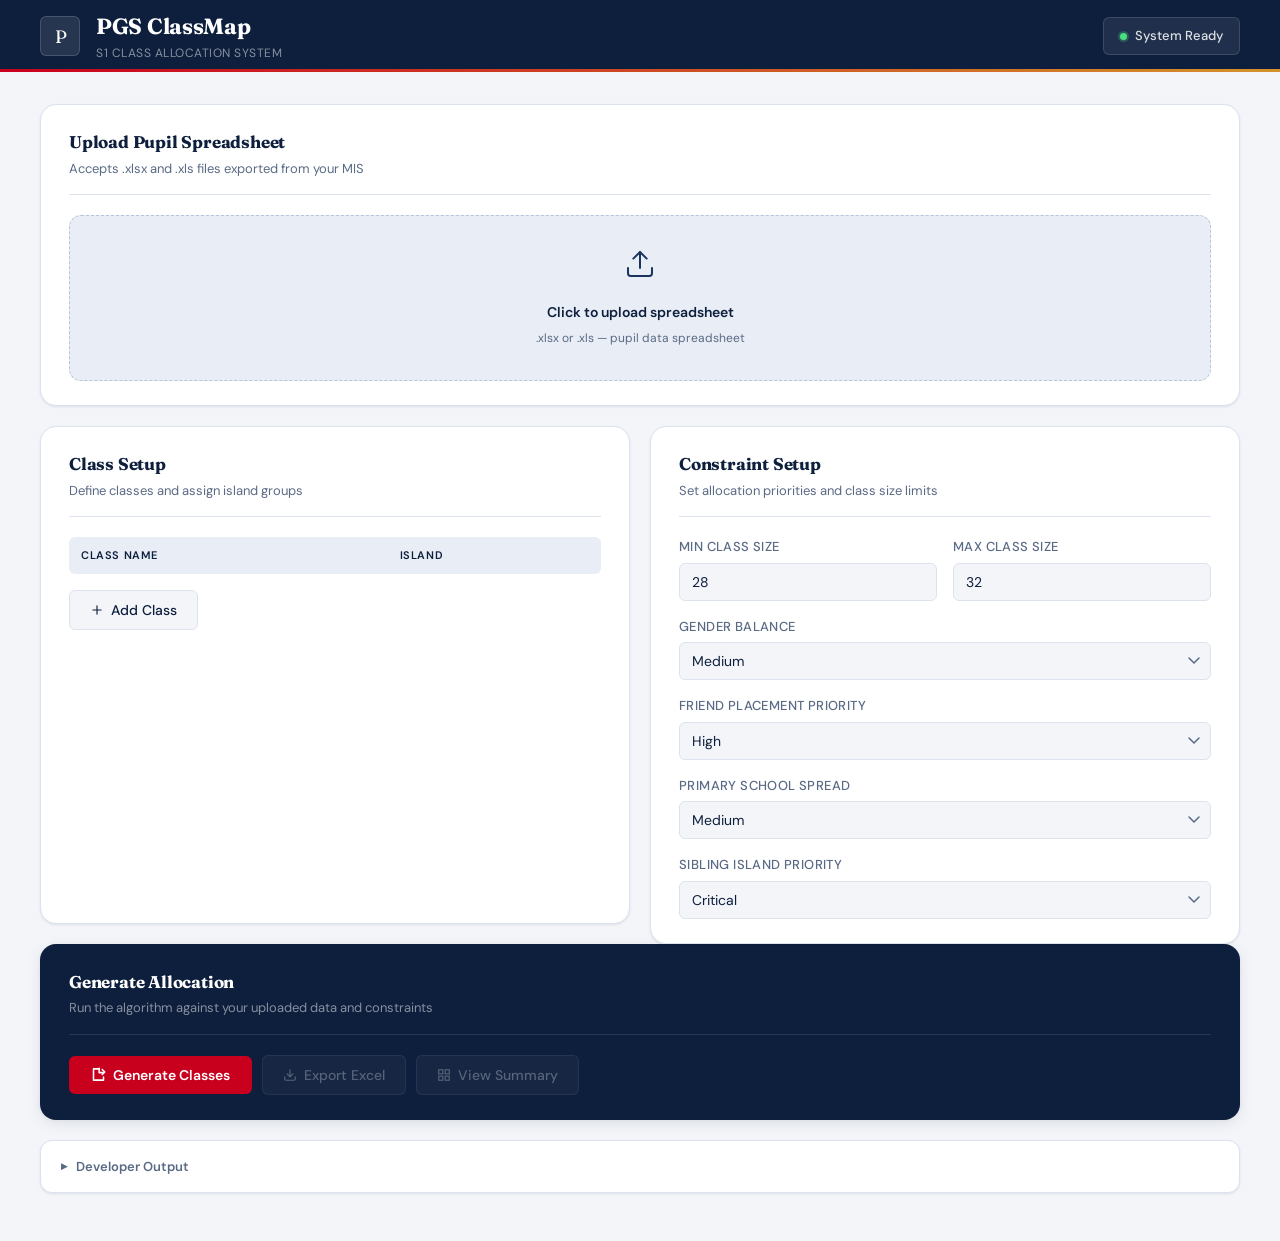
==== commit 9e13e687: "Replace dummy allocator with heuristic allocator" ====
--- a/frontend/index.html
+++ b/frontend/index.html
@@ -40,7 +40,7 @@
             <line x1="12" y1="3" x2="12" y2="15"/>
           </svg>
         </div>
-        <span class="upload-label">Click to upload or drag & drop</span>
+        <span class="upload-label">Click to upload spreadsheet</span>
         <span class="upload-hint">.xlsx or .xls — pupil data spreadsheet</span>
       </div>
     </section>
@@ -149,7 +149,7 @@
 
         <button id="viewSummaryBtn" class="secondary-btn" disabled onclick="openSummary()">
           <svg width="14" height="14" viewBox="0 0 24 24" fill="none" stroke="currentColor" stroke-width="2" stroke-linecap="round"><rect x="3" y="3" width="7" height="7"/><rect x="14" y="3" width="7" height="7"/><rect x="14" y="14" width="7" height="7"/><rect x="3" y="14" width="7" height="7"/></svg>
-          View Classes
+          View Summary
         </button>
       </div>
     </section>
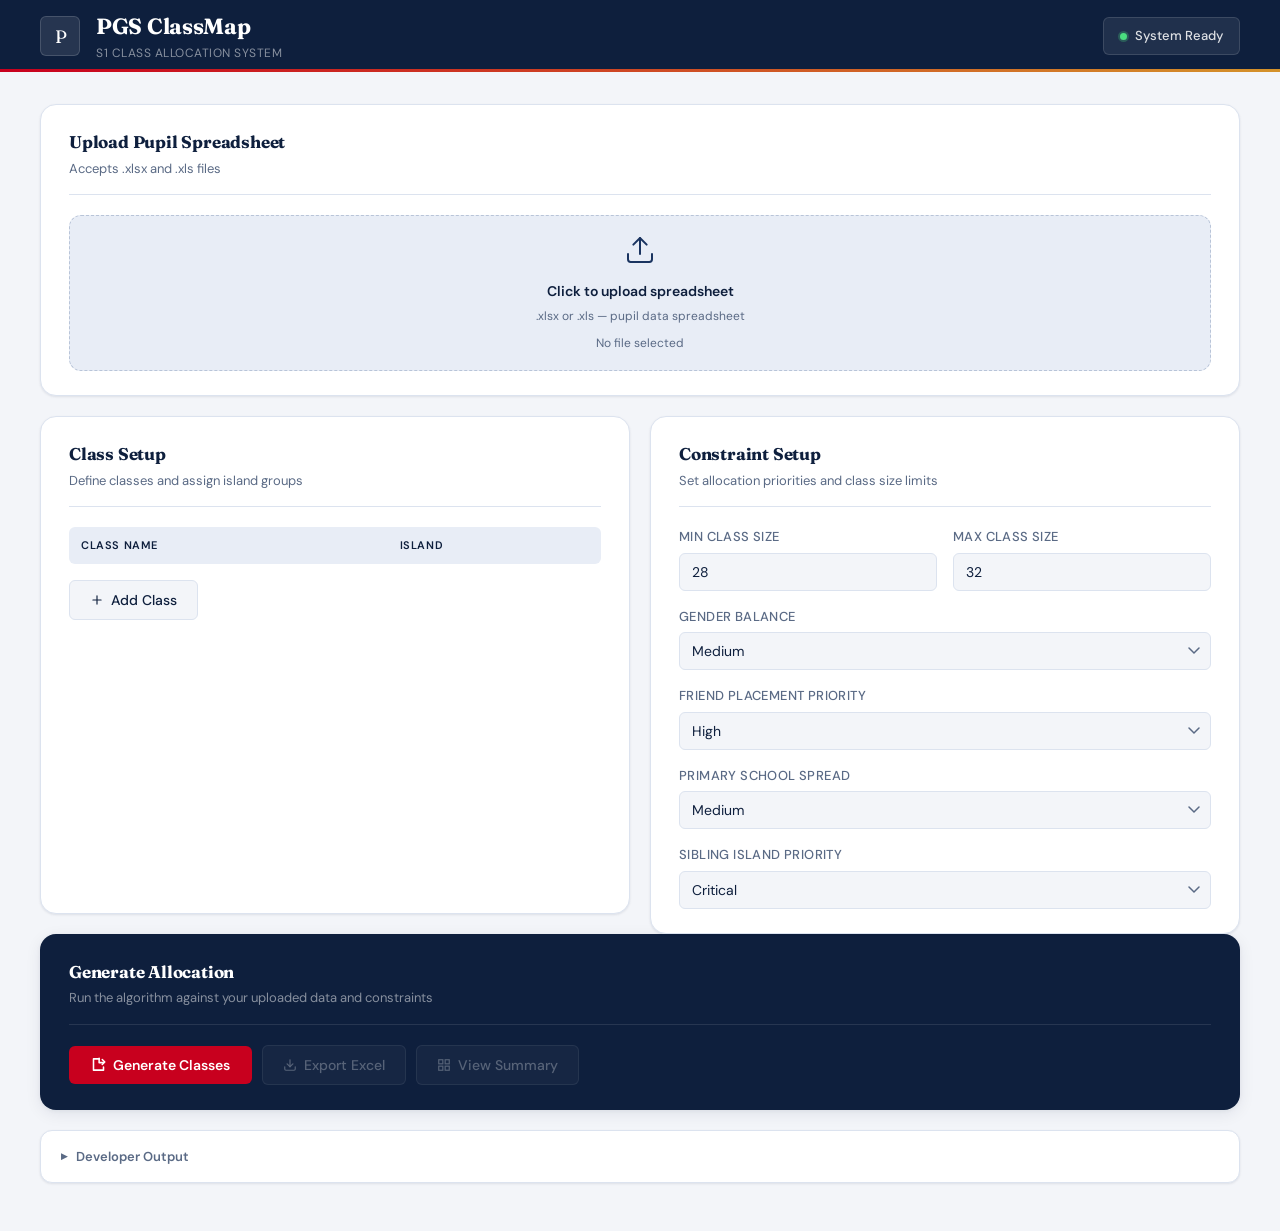
==== commit f13d047e: "Improve allocator and upload UX" ====
--- a/frontend/index.html
+++ b/frontend/index.html
@@ -29,7 +29,7 @@
     <section class="card">
       <div class="section-header">
         <h2>Upload Pupil Spreadsheet</h2>
-        <p>Accepts .xlsx and .xls files exported from your MIS</p>
+        <p>Accepts .xlsx and .xls files</p>
       </div>
       <div class="upload-area">
         <input type="file" id="pupilFile" accept=".xlsx,.xls">
@@ -42,6 +42,7 @@
         </div>
         <span class="upload-label">Click to upload spreadsheet</span>
         <span class="upload-hint">.xlsx or .xls — pupil data spreadsheet</span>
+        <div id="selectedFileName" class="selected-file-name">No file selected</div>
       </div>
     </section>
 
--- a/frontend/styles.css
+++ b/frontend/styles.css
@@ -172,7 +172,8 @@
 .upload-area {
   border: 1.5px dashed var(--border-strong);
   border-radius: var(--radius);
-  padding: 32px 24px;
+  padding: 18px 22px;
+  min-height: 96px;
   text-align: center;
   background: var(--navy-light);
   transition: border-color 0.2s, background 0.2s;
@@ -185,10 +186,15 @@
   background: #dfe6f2;
 }
 
+.upload-area.has-file {
+  border-color: #166534;
+  background: #ecfdf3;
+}
+
 .upload-icon {
-  font-size: 28px;
+  font-size: 22px;
   color: var(--navy-mid);
-  margin-bottom: 10px;
+  margin-bottom: 6px;
 }
 
 .upload-label {
@@ -196,12 +202,23 @@
   color: var(--navy);
   font-size: 14px;
   display: block;
-  margin-bottom: 4px;
+  margin-bottom: 3px;
 }
 
 .upload-hint {
   color: var(--text-muted);
   font-size: 12px;
+}
+
+.selected-file-name {
+  margin-top: 8px;
+  font-size: 12px;
+  color: var(--text-muted);
+}
+
+.selected-file-name.has-file {
+  color: #166534;
+  font-weight: 700;
 }
 
 .upload-area input[type="file"] {
